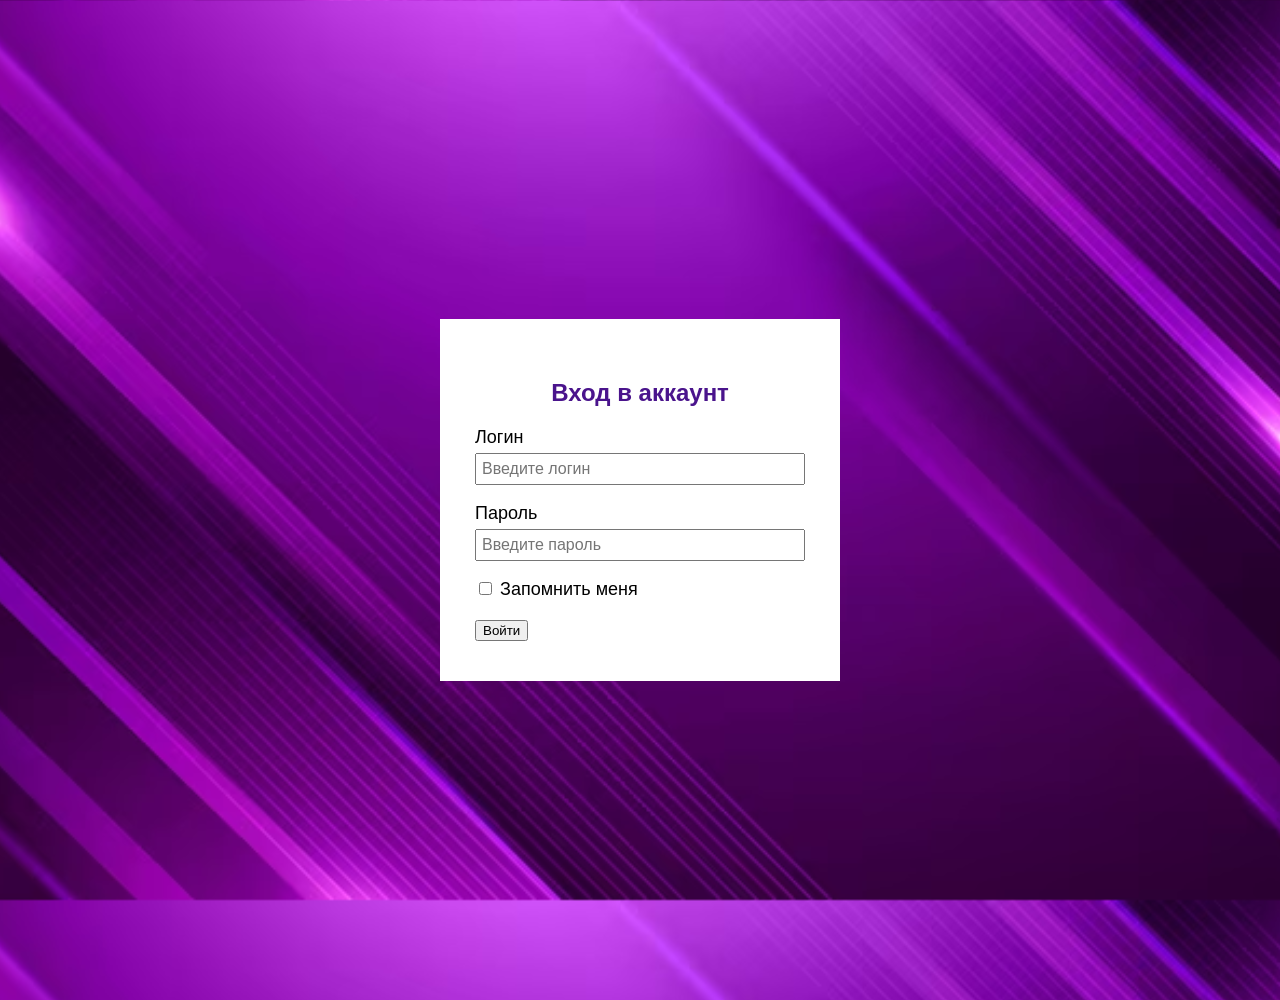
==== Lab 2/account.html @ 72e0a7bc "Lab 2 files" ====
<!DOCTYPE html>
<html lang="ru">
<head>
    <meta charset="UTF-8">
    <link rel="stylesheet" href="style.css">
    <title>Laboratory Work 2 </title>
</head>
<body class="bg">

    <div class="authf">
        <form class="authfr" action="https://httpbin.org/post" method="post">
            <h2 class="ttl">Вход в аккаунт</h2>

            <div class="auth">
                <label class="authl" for="login">Логин</label>
                <input class="authi" type="text" name="login" id="login" placeholder="Введите логин" required>
            </div>

            <div class="auth">
                <label class="authl" for="password">Пароль</label>
                <input class="authi" type="password" name="password" id="password" placeholder="Введите пароль" required>
            </div>

            <div class="authc">
                <input type="checkbox" name="remember" id="remember">
                <label for="remember">Запомнить меня</label>
            </div>

            <button class="auth-btn" type="submit">Войти</button>
        </form>
    </div>

</body>
</html>
---- Lab 2/style.css ----
html, body {
    margin: 0;
    padding: 0;
    width: 100%;
    height: 100%;
}

.sl {
    margin-left: 50px;
}

.ssl {
    text-decoration: none;
    color: black;
    font-family: Arial;
    margin-right: 15px;
    font-size: 20px;
}

.sps {
    margin-bottom: 5px;
}

.ssl:hover
{
    color: rgb(139, 33, 238);
}

.hdd{
    margin-left: 50px;
    font-size: 32px;
    font-family: arial;
    font-weight: bold;
}

.hd {
    margin-left: 50px;
    font-size: 26px;
    font-family: arial;
}

.tx {
    margin-left: 50px;
    font-size: 18px;
    font-family: arial;
    width: 850px;
}

.im {
    width: 650px;
    margin-left: 50px;
    margin-top: 25px;
}

.tbl {
    margin-left: 50px;
    border-collapse: collapse;
    text-align: center;
    width: 550px;
    margin-bottom: 50px;
}

td, th {
    width: 20px;
    height: 30px;
    font-family: Arial;
    font-size: 18px;
    border-width: 1px;
    border-style: solid;
    border-color: black;
}

.block{
    margin-top: 10px;
    margin-bottom: 5px;
}

.label {
    padding-bottom: 5px;
    display: flex;
    flex-direction: column;
}

#contacts.contacts-block {
    display: flex;
    flex-direction: column;
    align-items: center;     
    padding: 40px;
    background-color: #c8a3ff83; 
    font-family: arial;
    font-size: 18px;
}

.bg {
    background-image: url('./images/bg.png');
    background-size: cover;
    background-position: center;
}

.authf {
    min-height: 1000px;
    display: flex;
    justify-content: center;
    align-items: center;    
    font-family: arial;
}

.authfr {
    background-color: white;
    padding: 40px 35px;
    width: 100%;
    max-width: 400px;
    box-sizing: border-box;
}

.ttl {
    text-align: center;
    font-size: 24px;
    color: #4a148c;
}

.auth {
    display: flex;
    flex-direction: column;
    margin-bottom: 18px;
}

.authl {
    margin-bottom: 5px;
    font-size: 18px;
}

.authi {
    padding: 5px;
    font-size: 16px;
    font-style: arial;
}

.authc {
    margin-bottom: 20px;
    font-size: 18px;
}
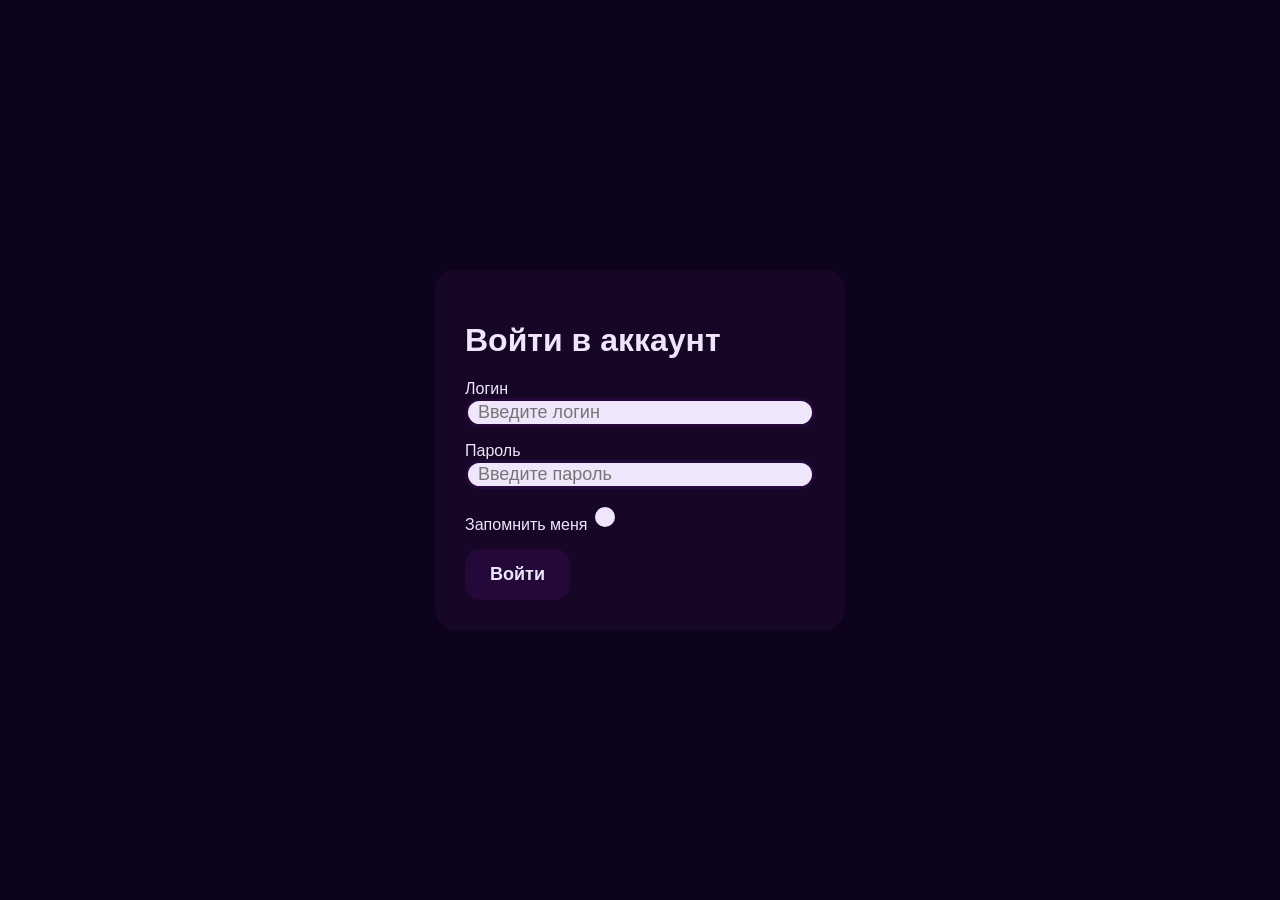
==== commit bfe9c66c: "Add files via upload" ====
--- a/Lab 2/account.html
+++ b/Lab 2/account.html
@@ -1,34 +1,29 @@
 <!DOCTYPE html>
-<html lang="ru">
+<html lang="en">
 <head>
     <meta charset="UTF-8">
-    <link rel="stylesheet" href="style.css">
-    <title>Laboratory Work 2 </title>
+    <meta name="viewport" content="width=device-width, initial-scale=1.0">
+    <link rel="stylesheet" href="styles.css">
+    <title>Kudachenko Dmitrii Lab 2</title>
 </head>
-<body class="bg">
-
-    <div class="authf">
-        <form class="authfr" action="https://httpbin.org/post" method="post">
-            <h2 class="ttl">Вход в аккаунт</h2>
-
-            <div class="auth">
-                <label class="authl" for="login">Логин</label>
-                <input class="authi" type="text" name="login" id="login" placeholder="Введите логин" required>
-            </div>
-
-            <div class="auth">
-                <label class="authl" for="password">Пароль</label>
-                <input class="authi" type="password" name="password" id="password" placeholder="Введите пароль" required>
-            </div>
-
-            <div class="authc">
-                <input type="checkbox" name="remember" id="remember">
-                <label for="remember">Запомнить меня</label>
-            </div>
-
-            <button class="auth-btn" type="submit">Войти</button>
-        </form>
-    </div>
-
+<body class="auth">
+    <form action="https://httpbin.org/post" method="post" class="auth">
+        <div>
+            <h1>Войти в аккаунт</h1>
+        </div>
+        <div>
+            <label for="login">Логин</label>
+            <input class="pole" type="text" id="login" name="login" placeholder="Введите логин">
+        </div>
+        <div>
+            <label for="password">Пароль</label>
+            <input class="pole" type="password" id="password" name="password" placeholder="Введите пароль">
+        </div>
+        <div>
+            <label for="checkbox">Запомнить меня</label>
+            <input type="checkbox" id="checkbox" name="remember" class="chk">
+        </div>
+        <button class="btn" type="submit">Войти</button>
+    </form>
 </body>
 </html>
--- a/Lab 2/styles.css
+++ b/Lab 2/styles.css
@@ -0,0 +1,157 @@
+body {
+    background-color: #0d031c;
+    margin: 0;
+}
+
+.img1 {
+    height: 350px;
+    margin-right: 5px;
+    margin-top: 20px;
+}
+
+.otc {
+    margin-left: 25px;
+}
+
+.links {
+    font-size: 18px;
+    margin-left: 25px;
+    text-decoration: none;
+    font-family: helvetica;
+    color: #f0e6fc;
+}
+
+a:hover {
+    color: #b73bb7;
+}
+
+.ttle {
+    font-family: helvetica;
+    font-size: 32px;
+    margin-left: 25px;
+    margin-top: 10px;
+    color: #c7a3cc;
+}
+
+.scndttle {
+    font-family: helvetica;
+    font-size: 24px;
+    color: #c7a3cc;
+    margin-left: 25px;
+    margin-top: 30px;
+}
+
+.txt   {
+    width: 700px;
+    font-family: helvetica;
+    font-size: 18px;
+    color: #f0e6fc;
+    margin-left: 25px;
+}
+
+.sp {
+    padding: 0;
+    margin-left: 25px;
+    color: #f0e6fc;
+    font-family: helvetica;
+    font-size: 18px;
+}
+
+.tabl {
+    margin-top: 0;
+    margin-left: 25px;
+    text-align: center;
+    border-collapse: collapse;
+    border-style: solid;
+    color: #f0e6fc;
+}
+
+.tbl {
+    border: 3px, solid, #f0e6fc;
+    font-family: helvetica;
+    font-size: 18px;
+    padding: 7px;
+}
+
+.ftr {
+    background-color: #25083a;
+    margin-top: 30px;   
+    padding-top: 1px;
+    padding-bottom: 20px;
+}
+
+.chk:checked {
+    background-color: #25083a;
+    border: 4px solid #f0e6fc;
+}
+
+.chk {
+    background-color: #f0e6fc;
+    appearance: none;
+    height: 20px; width: 20px;
+    border-radius: 20px;
+}
+
+.btn:hover {
+    background-color: #b73bb7;
+}
+
+.btn {
+    border: none;
+    background-color: #25083a;
+    color: #f0e6fc;
+    font-size: 18px;
+    font-weight: bold;
+    font-family: helvetica;
+    padding: 15px 25px 15px 25px;
+    border-radius: 15px;
+}
+
+.pole  {
+    background-color: #f0e6fc;
+    border-radius: 15px;
+    border: 3px solid #25083a;
+    font-size: 18px;
+    padding-left: 10px;
+}
+
+body.auth {
+    display: flex;
+    justify-content: center;
+    align-items: center;
+    min-height: 100vh;
+    background-color: #0d031c;
+}
+
+.bg {
+    position: fixed;
+    top: 0;
+    left: 0;
+    width: 100%;
+    height: 100%;
+    object-fit: cover;
+    z-index: -1;
+}
+
+form.auth {
+    background-color: #170625;
+    padding: 30px;
+    border-radius: 20px;
+    width: 350px;
+    position: relative;
+    z-index: 1;
+}
+
+form.auth div {
+    margin-bottom: 15px;
+}
+
+form.auth label, form.auth h1 {
+    color: #f0e6fc;
+    font-family: helvetica;
+}
+
+form.auth .pole {
+    width: 100%;
+    box-sizing: border-box;
+}
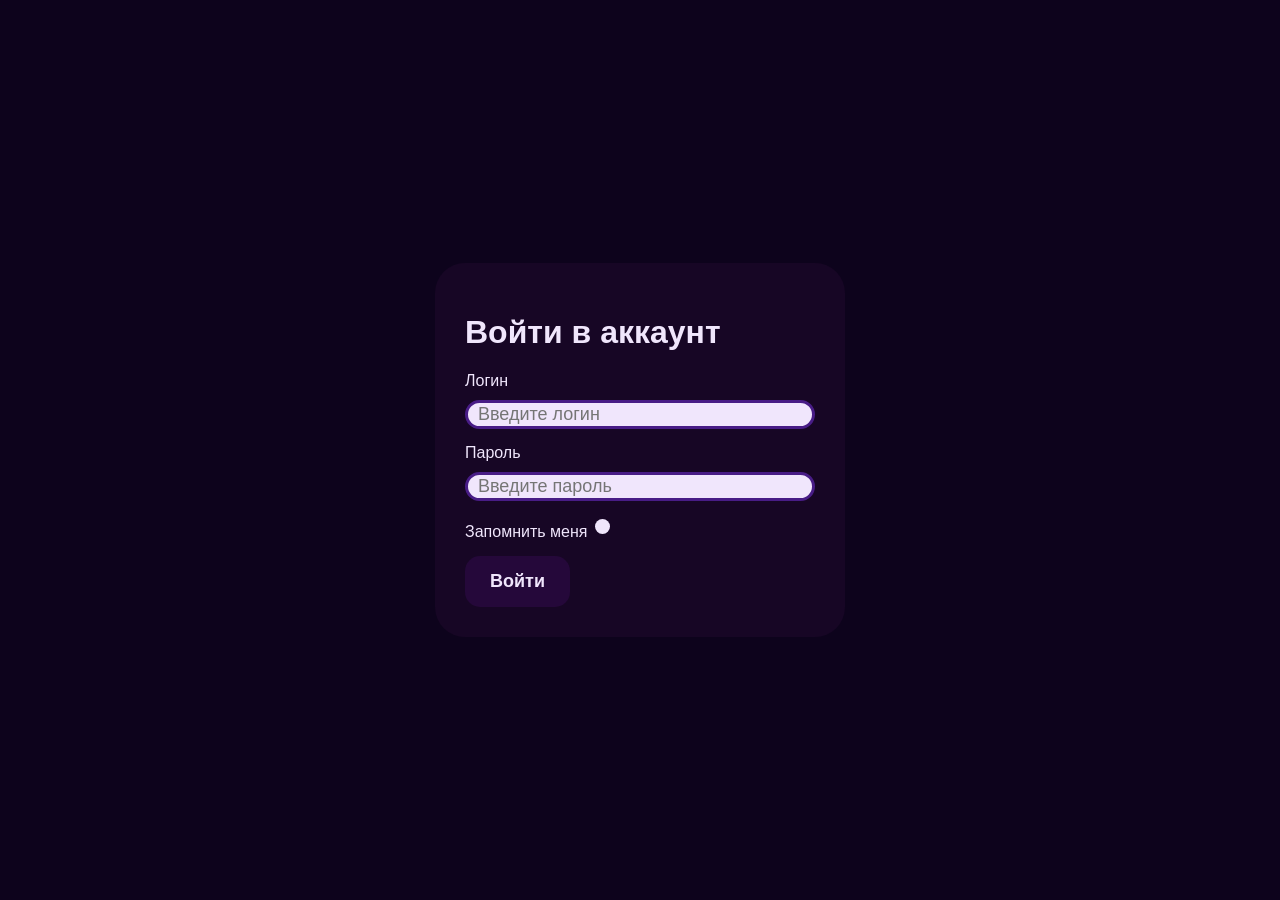
==== commit 48effa5c: "Add files via upload" ====
--- a/Lab 2/account.html
+++ b/Lab 2/account.html
@@ -6,7 +6,7 @@
     <link rel="stylesheet" href="styles.css">
     <title>Kudachenko Dmitrii Lab 2</title>
 </head>
-<body class="auth">
+<body class="cntr">
     <form action="https://httpbin.org/post" method="post" class="auth">
         <div>
             <h1>Войти в аккаунт</h1>
@@ -26,4 +26,4 @@
         <button class="btn" type="submit">Войти</button>
     </form>
 </body>
-</html>+</html> 
--- a/Lab 2/styles.css
+++ b/Lab 2/styles.css
@@ -88,12 +88,12 @@
 .chk {
     background-color: #f0e6fc;
     appearance: none;
-    height: 20px; width: 20px;
-    border-radius: 20px;
+    height: 15px; width: 15px;
+    border-radius: 8px;
 }
 
 .btn:hover {
-    background-color: #b73bb7;
+    background-color: #963bb7;
 }
 
 .btn {
@@ -108,19 +108,19 @@
 }
 
 .pole  {
+    margin-top: 10px;
     background-color: #f0e6fc;
     border-radius: 15px;
-    border: 3px solid #25083a;
+    border: 3px solid #481c86;
     font-size: 18px;
     padding-left: 10px;
 }
 
-body.auth {
+.cntr {
     display: flex;
+    align-items: center;
     justify-content: center;
-    align-items: center;
-    min-height: 100vh;
-    background-color: #0d031c;
+    min-height: 100vh
 }
 
 .bg {
@@ -130,13 +130,12 @@
     width: 100%;
     height: 100%;
     object-fit: cover;
-    z-index: -1;
 }
 
 form.auth {
     background-color: #170625;
     padding: 30px;
-    border-radius: 20px;
+    border-radius: 30px;
     width: 350px;
     position: relative;
     z-index: 1;
